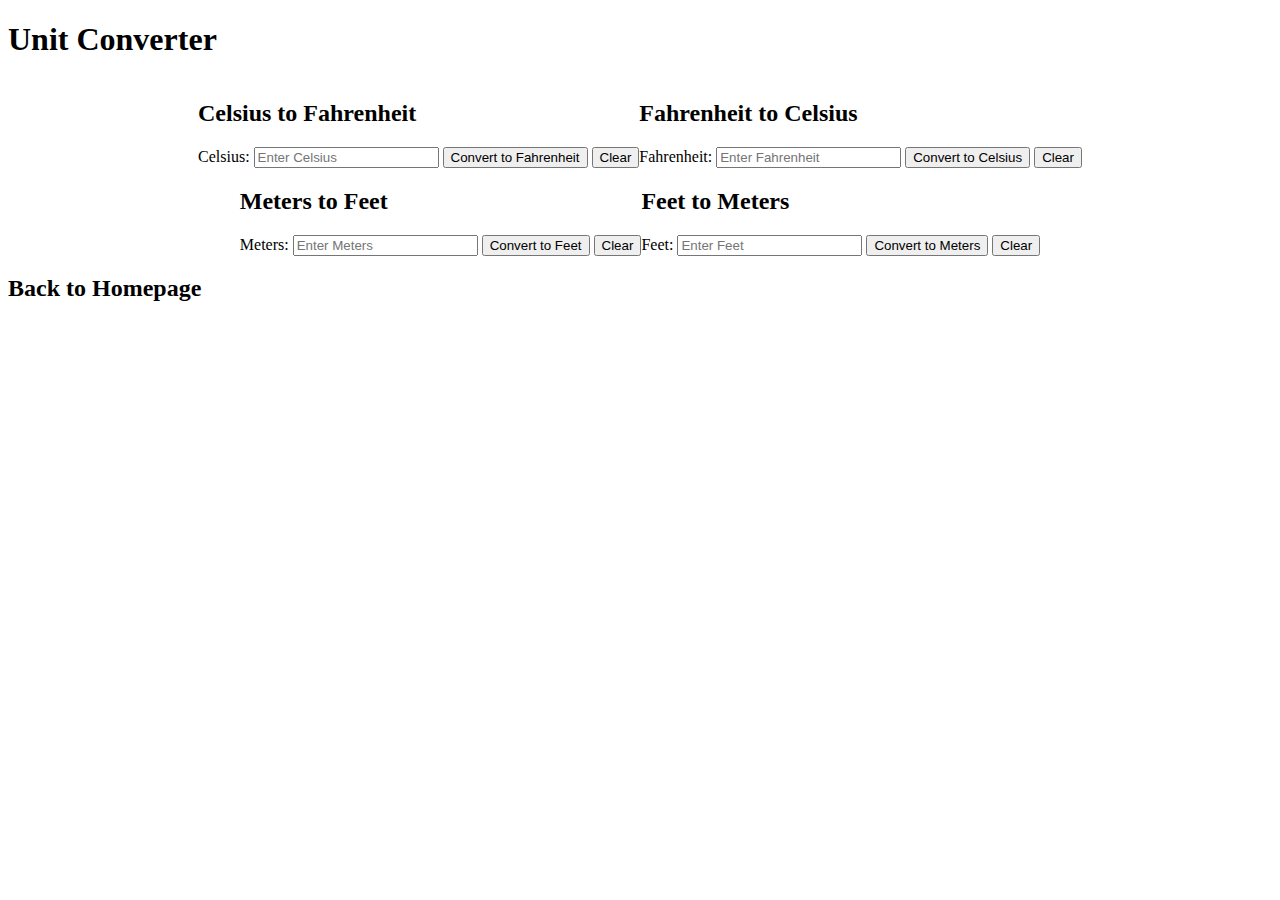
==== assignment1.html @ cf056dee "Add files via upload" ====
<!DOCTYPE html>
<html lang="en">
<head>
    <title>Unit Converter</title>
    <meta charset="UTF-8">
    <meta name="viewport" content="width=device-width, initial-scale=1">
    <link rel="stylesheet" href="style.css"> 
</head>
<body>

<header class="w3-container w3-center w3-padding-32"> 
    <h1><b>Unit Converter</b></h1>
</header>

<div class="w3-row-padding w3-padding-64" style="display: flex; justify-content: center; flex-wrap: wrap;">
    <div class="w3-content" style="display: flex; justify-content: center; flex-wrap: wrap;">
        <div class="converter">
            <h2>Celsius to Fahrenheit</h2>
            <label for="celsius">Celsius:</label>
            <input type="number" id="celsius" placeholder="Enter Celsius">
            <button onclick="convertCtoF()">Convert to Fahrenheit</button>
            <button onclick="clearCtoF()">Clear</button> 
            <div class="result-box" id="resultCtoF"></div>
        </div>

        <div class="converter">
            <h2>Fahrenheit to Celsius</h2>
            <label for="fahrenheit">Fahrenheit:</label>
            <input type="number" id="fahrenheit" placeholder="Enter Fahrenheit">
            <button onclick="convertFtoC()">Convert to Celsius</button>
            <button onclick="clearFtoC()">Clear</button> 
            <div class="result-box" id="resultFtoC"></div>
        </div>

        <div class="converter">
            <h2>Meters to Feet</h2>
            <label for="meters">Meters:</label>
            <input type="number" id="meters" placeholder="Enter Meters">
            <button onclick="convertMtoFt()">Convert to Feet</button>
            <button onclick="clearMtoFt()">Clear</button> 
            <div class="result-box" id="resultMtoFt"></div>
        </div>

        <div class="converter">
            <h2>Feet to Meters</h2>
            <label for="feet">Feet:</label>
            <input type="number" id="feet" placeholder="Enter Feet">
            <button onclick="convertFtToM()">Convert to Meters</button>
            <button onclick="clearFtToM()">Clear</button> 
            <div class="result-box" id="resultFtToM"></div>
        </div>
    </div>
</div>

<footer>
    <a href="main.html" style="text-decoration: none; color: inherit;">
    <h2>Back to Homepage</h2>
</a></footer>
    
<script src="assignment1java.js"></script> 

</body>
</html>
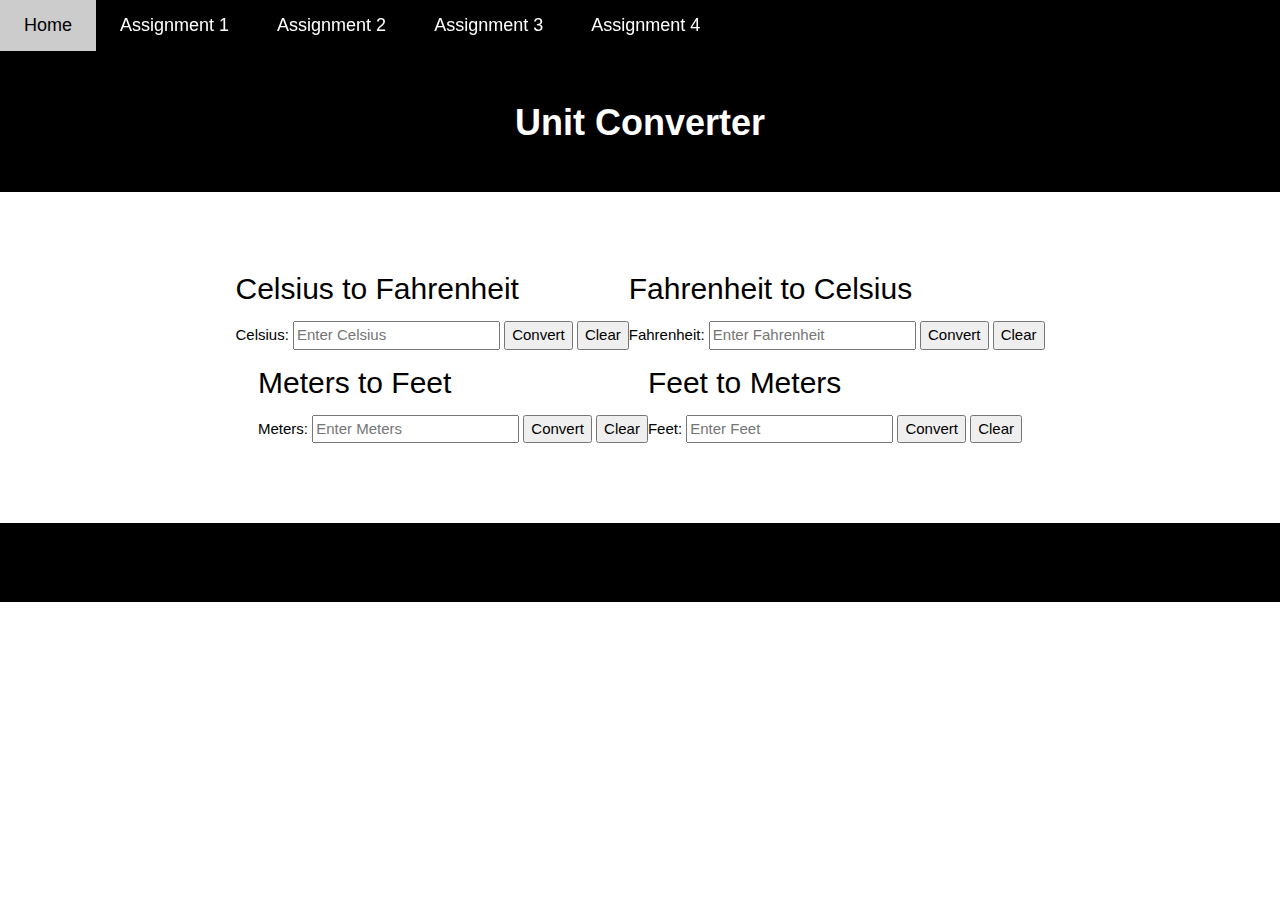
==== commit 56b3fb6b: "Update assignment1.html" ====
--- a/assignment1.html
+++ b/assignment1.html
@@ -2,14 +2,32 @@
 <html lang="en">
 <head>
     <title>Unit Converter</title>
-    <meta charset="UTF-8">
-    <meta name="viewport" content="width=device-width, initial-scale=1">
-    <link rel="stylesheet" href="style.css"> 
+<meta charset="UTF-8">
+<meta name="viewport" content="width=device-width, initial-scale=1">
+    <link rel="stylesheet" href="https://www.w3schools.com/w3css/4/w3.css">
+    <link rel="stylesheet" href="https://fonts.googleapis.com/css?family=Inconsolata">
+    <link rel="stylesheet" href="testing.css">
 </head>
 <body>
 
-<header class="w3-container w3-center w3-padding-32"> 
-    <h1><b>Unit Converter</b></h1>
+<div id="navbar" class="w3-top" style="color: white;">
+    <div class="w3-bar w3-card w3-left-align w3-large">
+        <a class="w3-bar-item w3-button w3-hide-medium w3-hide-large w3-right w3-padding-large w3-hover-white w3-large" 
+           href="javascript:void(0);" 
+           onclick="myFunction()" 
+           title="Toggle Navigation Menu">
+           <i class="fa fa-bars"></i>
+        </a>
+        <a href="test.html" class="w3-bar-item w3-button w3-hide-small w3-padding-large" style="color: white;">Home</a>
+        <a href="assignment1.html" class="w3-bar-item w3-button w3-hide-small w3-padding-large" style="color: white;">Assignment 1</a>
+        <a href="assignment2.html" class="w3-bar-item w3-button w3-hide-small w3-padding-large" style="color: white;">Assignment 2</a>
+        <a href="assignment3.html" class="w3-bar-item w3-button w3-hide-small w3-padding-large" style="color: white;">Assignment 3</a>
+        <a href="assignment4.html" class="w3-bar-item w3-button w3-hide-small w3-padding-large" style="color: white;">Assignment 4</a>
+    </div>
+</div>
+
+<header class="w3-container w3-center w3-padding-32" style="background-color: black";> 
+    <h1 style="color: white;"><b><br>Unit Converter</b></h1>
 </header>
 
 <div class="w3-row-padding w3-padding-64" style="display: flex; justify-content: center; flex-wrap: wrap;">
@@ -18,7 +36,7 @@
             <h2>Celsius to Fahrenheit</h2>
             <label for="celsius">Celsius:</label>
             <input type="number" id="celsius" placeholder="Enter Celsius">
-            <button onclick="convertCtoF()">Convert to Fahrenheit</button>
+            <button onclick="convertCtoF()">Convert</button>
             <button onclick="clearCtoF()">Clear</button> 
             <div class="result-box" id="resultCtoF"></div>
         </div>
@@ -27,7 +45,7 @@
             <h2>Fahrenheit to Celsius</h2>
             <label for="fahrenheit">Fahrenheit:</label>
             <input type="number" id="fahrenheit" placeholder="Enter Fahrenheit">
-            <button onclick="convertFtoC()">Convert to Celsius</button>
+            <button onclick="convertFtoC()">Convert</button>
             <button onclick="clearFtoC()">Clear</button> 
             <div class="result-box" id="resultFtoC"></div>
         </div>
@@ -36,7 +54,7 @@
             <h2>Meters to Feet</h2>
             <label for="meters">Meters:</label>
             <input type="number" id="meters" placeholder="Enter Meters">
-            <button onclick="convertMtoFt()">Convert to Feet</button>
+            <button onclick="convertMtoFt()">Convert</button>
             <button onclick="clearMtoFt()">Clear</button> 
             <div class="result-box" id="resultMtoFt"></div>
         </div>
@@ -45,19 +63,19 @@
             <h2>Feet to Meters</h2>
             <label for="feet">Feet:</label>
             <input type="number" id="feet" placeholder="Enter Feet">
-            <button onclick="convertFtToM()">Convert to Meters</button>
+            <button onclick="convertFtToM()">Convert</button>
             <button onclick="clearFtToM()">Clear</button> 
             <div class="result-box" id="resultFtToM"></div>
         </div>
     </div>
 </div>
 
-<footer>
-    <a href="main.html" style="text-decoration: none; color: inherit;">
-    <h2>Back to Homepage</h2>
-</a></footer>
-    
-<script src="assignment1java.js"></script> 
+<footer class="w3-container w3-padding-32 w3-margin-top w3-center" style="background-color: black">
+  <p></p>
+</footer>
+
+<script src="a1java.js"></script>
+<script src="navigationbar.js"></script>
 
 </body>
 </html>
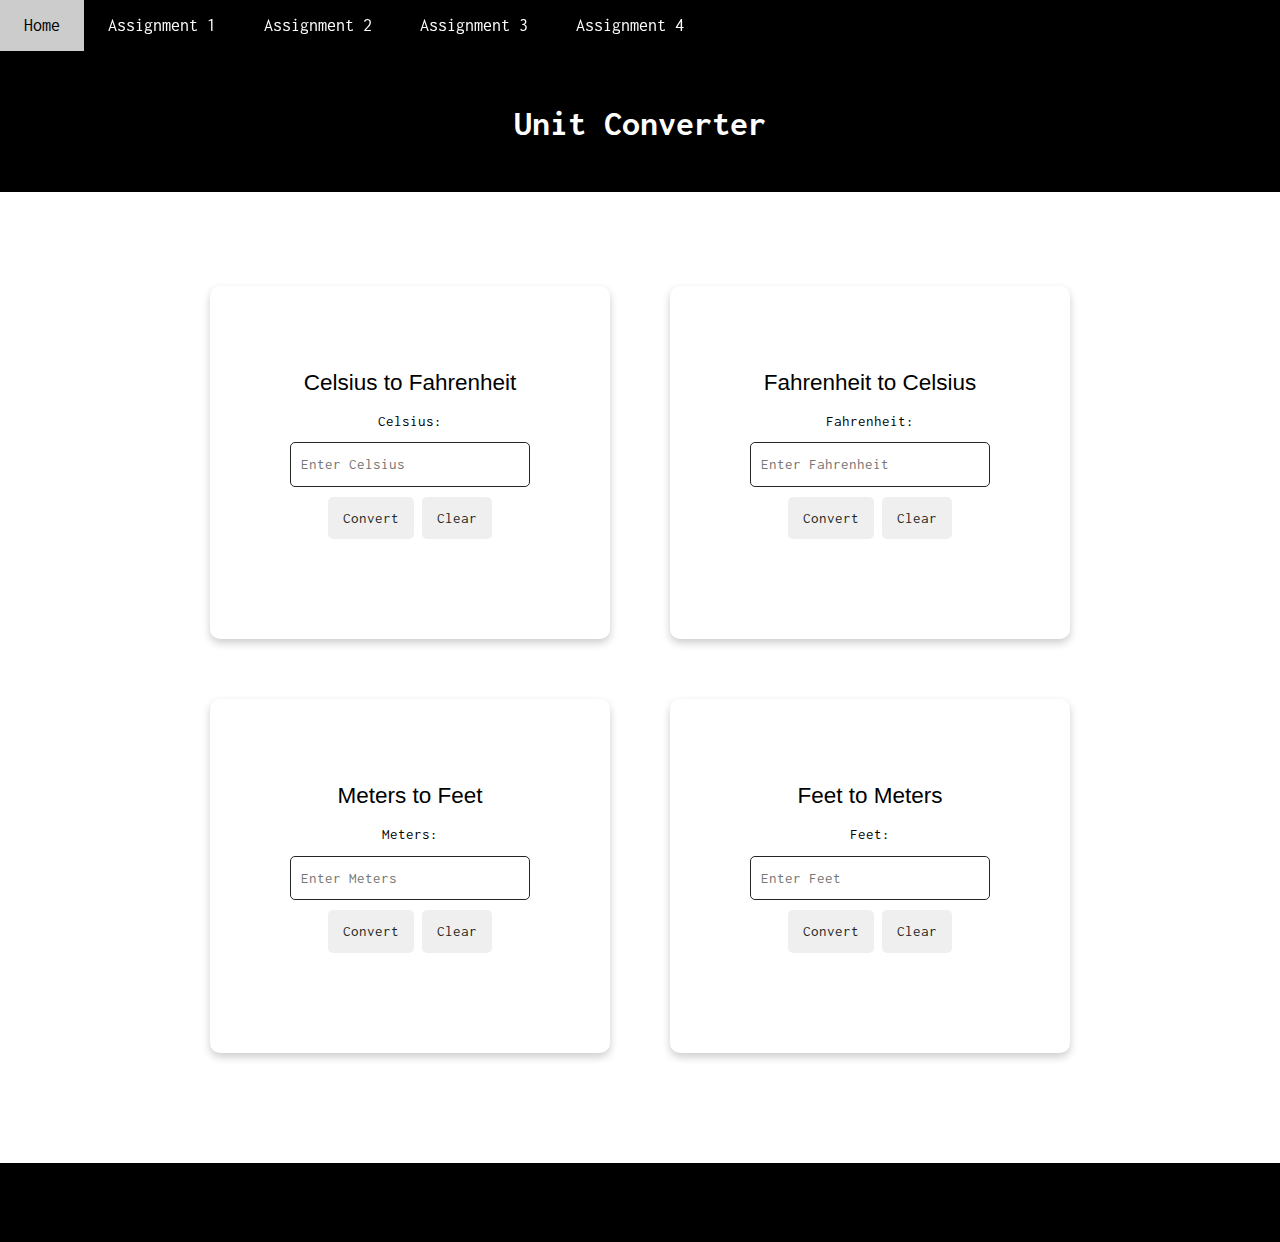
==== commit e860cd5a: "Update assignment1.html" ====
--- a/assignment1.html
+++ b/assignment1.html
@@ -6,7 +6,7 @@
 <meta name="viewport" content="width=device-width, initial-scale=1">
     <link rel="stylesheet" href="https://www.w3schools.com/w3css/4/w3.css">
     <link rel="stylesheet" href="https://fonts.googleapis.com/css?family=Inconsolata">
-    <link rel="stylesheet" href="testing.css">
+    <link rel="stylesheet" href="design.css">
 </head>
 <body>
 
--- a/design.css
+++ b/design.css
@@ -0,0 +1,156 @@
+p, body, html, h1, h3, h5 {
+            height: 100%;
+            font-family: "Inconsolata", sans-serif;
+        }
+
+        .bgimg {
+            background-color: #E7E9EB; /* Changed to solid color */
+            min-height: 40%; /* Maintain the same height */
+        }
+
+        .menu {
+            display: none;
+        }
+.converter {
+    background-color: #0000;
+    border-radius: 10px;
+    padding: 70px;
+    margin: 30px;
+    width: 400px;
+    box-shadow: 0 4px 8px rgba(0, 0, 0, 0.2);
+    transition: transform 0.3s, box-shadow 0.3s;
+    text-align: center;
+}
+
+.converter a {
+    text-decoration: none;
+    color: inherit;
+}
+
+.converter a:hover {
+    color: #0000;
+}
+
+.converter:hover {
+    transform: scale(1.05);
+    box-shadow: 0 8px 16px rgba(0, 0, 0, 0.3);
+}
+
+.converter h2 {
+    font-size: 1.5em;
+    margin-bottom: 10px;
+}
+
+.converter label {
+    display: block;
+    margin: 10px 0;
+}
+
+.converter input {
+    width: calc(100% - 20px);
+    padding: 10px;
+    border: 1px solid #222725; 
+    border-radius: 5px;
+    margin-bottom: 10px; 
+}
+
+.converter button {
+    background-color: #1111; 
+    color: #222725; 
+    border: none;
+    padding: 10px 15px;
+    border-radius: 5px;
+    cursor: pointer;
+    transition: background-color 0.3s;
+}
+
+.converter button:hover {
+    background-color: #ffffff; 
+}
+
+.result-box {
+    margin-top: 10px;
+    padding: 10px;
+    background-color: #0000; 
+    color: #222725; 
+    border-radius: 5px;
+}
+
+.modal {
+    display: none; 
+    position: fixed; 
+    z-index: 1000; 
+    left: 0;
+    top: 0;
+    width: 100%; 
+    height: 100%; 
+    overflow: auto; 
+    background-color: rgba(0, 0, 0, 0.5); 
+}
+
+.modal-content {
+    background-color: #f7f7f2; 
+    margin: 15% auto; 
+    padding: 20px; 
+    border: 1px solid #222725; 
+    border-radius: 10px; 
+    width: 80%; 
+    max-width: 500px; 
+}
+
+.close {
+   color:#222725;  
+   float:right;  
+   font-size :28 px ;  
+   font-weight:bold ;  
+}
+.close:hover,
+.close :focus{
+   color:#e4e6c3 ;  
+   text-decoration:none ;  
+   cursor:pointer ;  
+}
+.modal-header{
+   font-size :1.5 em ;  
+}
+.modal-footer{
+   text-align:right ;  
+}
+
+table {
+    width: 600%; 
+    border-collapse: collapse; 
+    margin-top: 20px; 
+}
+
+th, td {
+    padding: 12px; 
+    text-align: justified; 
+    border: 1px solid #222725; 
+}
+
+th {
+    background-color: #000000; 
+    color: #ffffff; 
+    font-size: 1.2em; 
+}
+
+tr:nth-child(even) {
+    background-color: #f7f7f2; 
+}
+
+tr:hover {
+    background-color: #d1d1c8; 
+    cursor: pointer; 
+}
+
+.flex-container {
+    display: flex; 
+    justify-content: space-between; 
+    align-items: flex-start; 
+}
+
+.input-container {
+    margin-right: 20px; 
+    flex: 1; 
+}
